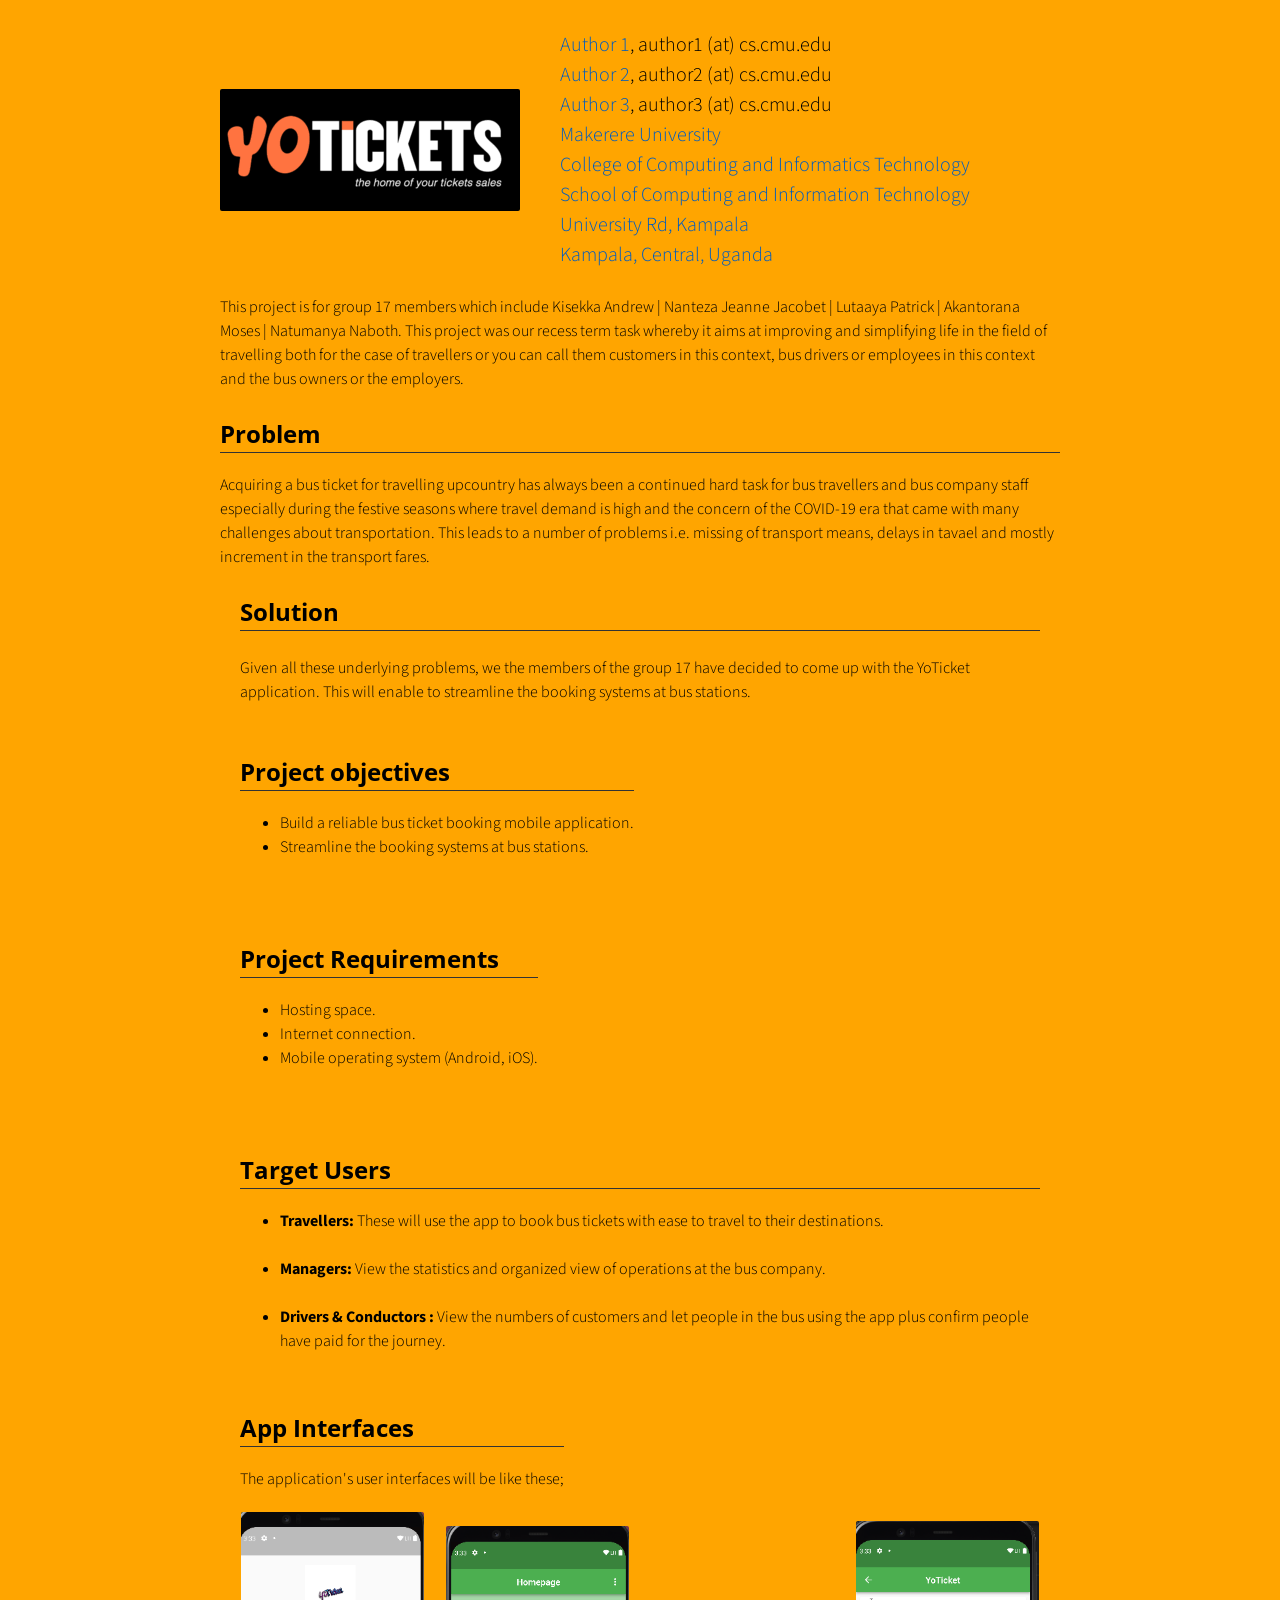
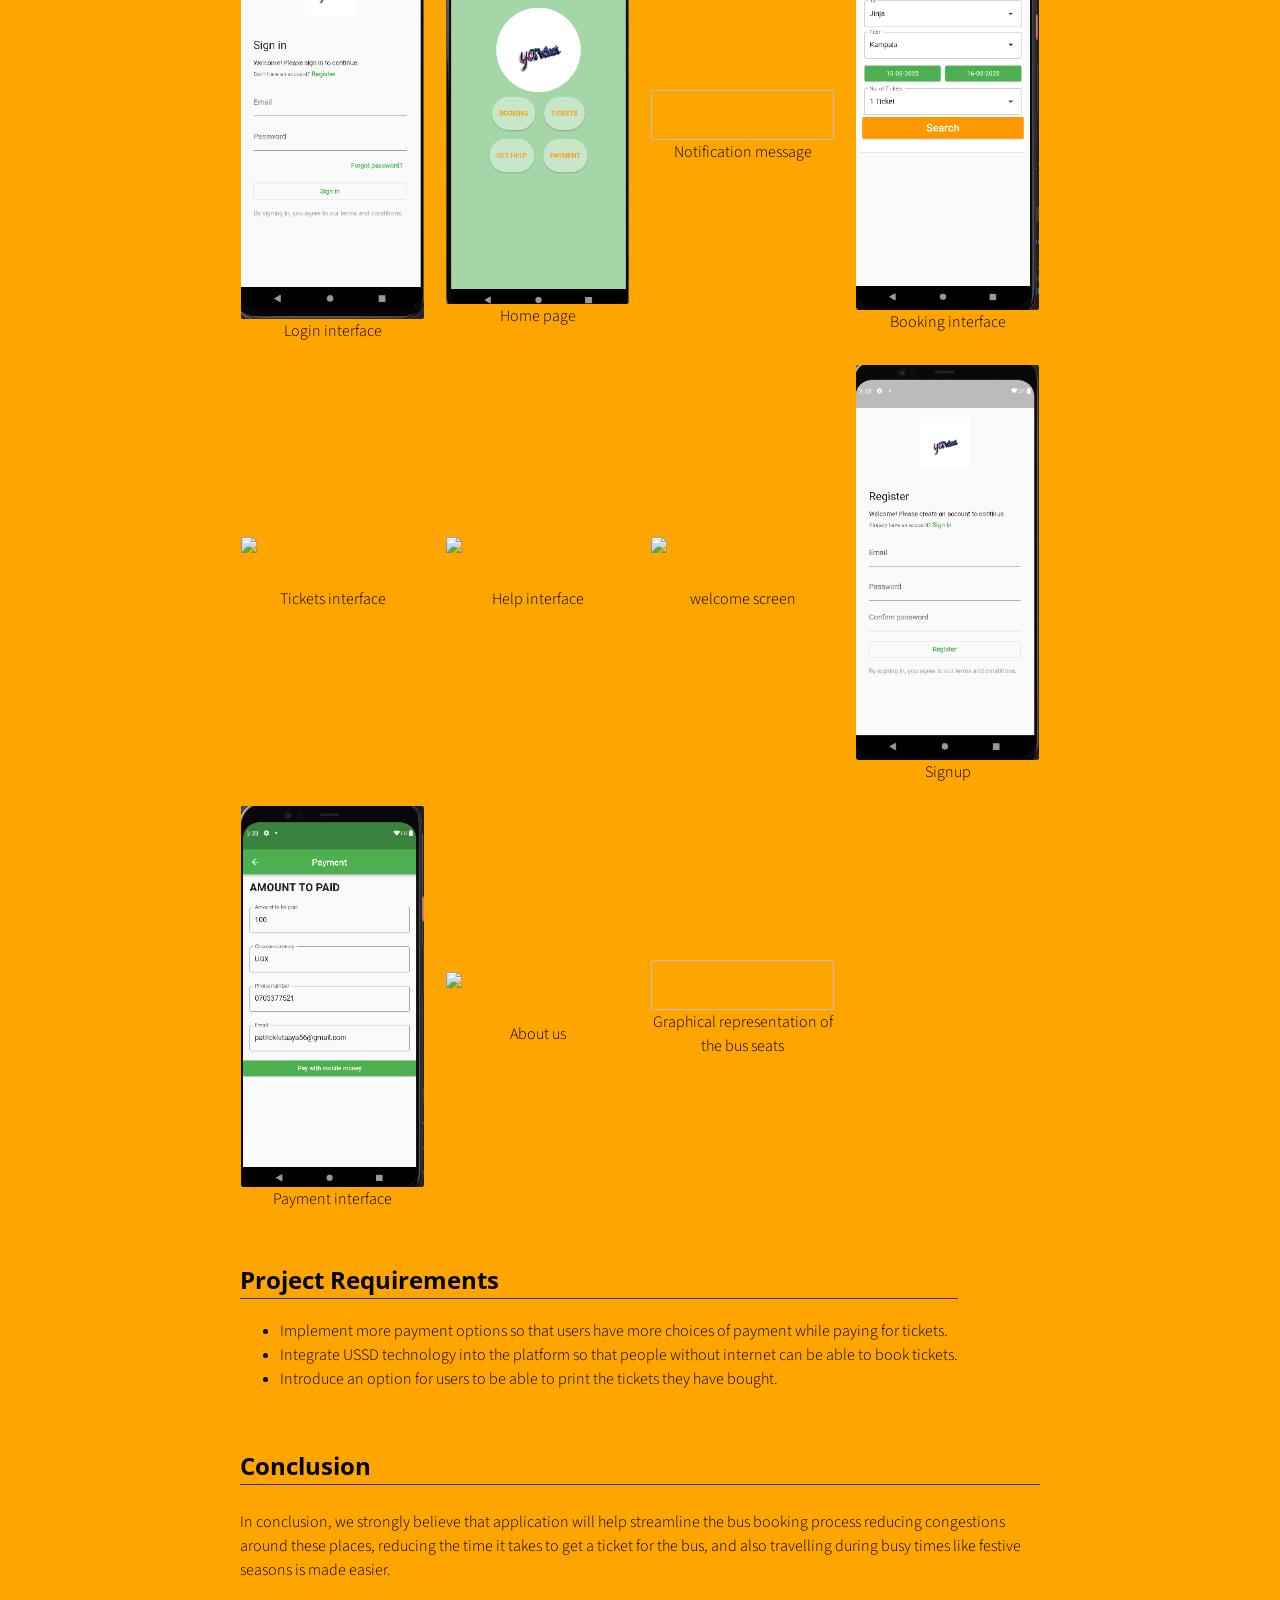
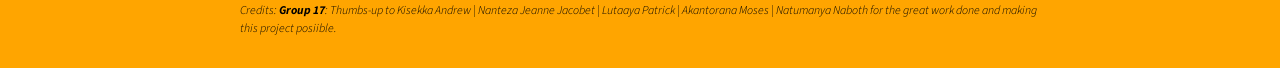
==== index.html @ dbe3ba72 "Update index.html" ====
<!doctype html>
<html>

<head>
  <title>yoTicket</title>
  <meta charset="utf-8" name="viewport" content="width=device-width, initial-scale=1">
  <link href="css/frame.css" media="screen" rel="stylesheet" type="text/css" />
  <link href="css/controls.css" media="screen" rel="stylesheet" type="text/css" />
  <link href="css/custom.css" media="screen" rel="stylesheet" type="text/css" />
  <link href='https://fonts.googleapis.com/css?family=Open+Sans:400,700' rel='stylesheet' type='text/css'>
  <link href='https://fonts.googleapis.com/css?family=Open+Sans+Condensed:300,700' rel='stylesheet' type='text/css'>
  <link href="https://fonts.googleapis.com/css?family=Source+Sans+Pro:400,700" rel="stylesheet">
  <script src="https://ajax.googleapis.com/ajax/libs/jquery/3.3.1/jquery.min.js"></script>
  <script src="js/menu.js"></script>
  <style>
    .menu-index {
      color: rgb(255, 255, 255) !important;
      opacity: 1 !important;
      font-weight: 700 !important;
    }
  </style>
</head>

<body style="background-color: orange">
  <div class="menu-container"></div>
  <div class="content-container">
    <div class="content">
      <div class="content-table flex-column">
        <!-------------------------------------------------------------------------------------------->
        <!--Start Intro-->
        <div class="flex-row">
          <div class="flex-item flex-column">
            <img class="image" src="img/ticket.png">
          </div>
          <div class="flex-item flex-column">
            <p class="text text-large">
              <a target="_blank" href="javascript:void(0)">Author 1</a>, author1 (at) cs.cmu.edu<br>
              <a target="_blank" href="javascript:void(0)">Author 2</a>, author2 (at) cs.cmu.edu<br>
              <a target="_blank" href="javascript:void(0)">Author 3</a>, author3 (at) cs.cmu.edu<br>
              <a target="_blank" href="javascript:void(0)">Makerere University</a><br>
              <a target="_blank" href="javascript:void(0)">College of Computing and Informatics Technology</a><br>
              <a target="_blank" href="javascript:void(0)">School of Computing and Information Technology</a><br>
              <a target="_blank" href="javascript:void(0)">University Rd, Kampala</a><br>
              <a target="_blank" href="javascript:void(0)">Kampala, Central, Uganda</a>
            </p>
          </div>
        </div>
        <div class="flex-row">
          <div class="flex-item flex-column">
            <p class="text add-top-margin">
              This project is for group 17 members which include Kisekka Andrew | Nanteza Jeanne Jacobet | Lutaaya Patrick | Akantorana Moses | Natumanya Naboth. This project was our recess term task whereby it aims at improving and simplifying life in the field of travelling both for the case of travellers or you can call them customers in this context, bus drivers or employees in this context and the bus owners or the employers. 

            </p>
          </div>
        </div>
        <!--End Intro-->
        <!-------------------------------------------------------------------------------------------->
        <!--Start Text Only-->
        <div class="flex-row">
          <div class="flex-item flex-column">
            <h2 class="add-top-margin">Problem</h2>
            <hr>
            <p class="text">
              Acquiring a bus ticket for travelling upcountry has always been a continued hard task for bus travellers and bus company staff especially during the festive seasons where travel demand is high and the concern of the COVID-19 era that came with many challenges about transportation. This leads to a number of problems i.e. missing of transport means, delays in tavael and mostly increment in the transport fares.
            </p>
           
             <!--End List of Projects-->

        <div class="flex-row">
          <div class="flex-item flex-column">            
              <h2 class="add-top-margin">Solution</h2>
              <hr>
            <p class="text add-top-margin">
              Given all these underlying problems, we the members of the group 17 have decided to come up with the YoTicket application. This will enable to streamline the booking systems at bus stations.         

          </div>
        </div>
        <!-------------------------------------------------------------------------------------------->
        
        <div class="flex-row">
          <div class="flex-item flex-column">
            <p class="text add-top-margin">
              <h2 class="add-top-margin">Project objectives</h2>
              <hr>
              <ul>
              <li>Build a reliable bus ticket booking mobile application.</li>
              <li>Streamline the booking systems at bus stations.</li>                  
            </ul>
            </p>
          </div>
        </div>    
            
        <!--End List of Projects-->
        <div class="flex-row">
          <div class="flex-item flex-column">
            <p class="text add-top-margin">
              <h2 class="add-top-margin">Project Requirements
              </h2>
              <hr>
              <ul>
              <li>Hosting space.</li>
              <li>Internet connection.</li>
              <li>Mobile operating system (Android, iOS).</li>                              
            </ul>
            </p>
          </div>
        </div>    

        <div class="flex-row">
          <div class="flex-item flex-column">
            <p class="text add-top-margin">
              <h2 class="add-top-margin">Target Users</h2>
              <hr>
              <ul>
              <li><span class="highlight-text">Travellers:</span> These will use the app to book bus tickets with ease to travel to their destinations.</li><br>
              
              <li><span class="highlight-text">Managers:</span> View the statistics and organized view of operations at the bus company.</li><br>
              
              <li><span class="highlight-text">Drivers & Conductors
                :</span> View the numbers of customers and let people in the bus using the app plus confirm people have paid for the journey.
              </li>
            </ul>
            </p>
          </div>
        </div>    

        <!--Start Text with Gallery-->
        <div class="flex-row">
          <div class="flex-item flex-column">
            <h2 class="add-top-margin">App Interfaces</h2>
            <hr>
            <p class="text">
              The application's user interfaces will be like these;
            </p>
          </div>
        </div>
        <div class="gallery">
          <a class="flex-column"><img src="img/Screenshot 2022-02-14 153604.png">
            <div>Login interface</div>
          </a>
          <a class="flex-column"><img src="img/homepage.png">
            <div>Home page</div>
          </a><br>
          <a class="flex-column"><img/register.png">
            <div>Notification message</div>
          </a>          
          <a class="flex-column"><img src="img/booking details.png">
            <div>Booking interface</div>
          </a><br>
          <a class="flex-column"><img src="img/mech.jpg">
            <div>Tickets interface</div>
          </a>
          <a class="flex-column"><img src="img/sparen.jpg">
            <div>Help interface</div>
          </a><br>
           <a class="flex-column"><img src="img/cartn.jpg">
            <div>welcome screen</div>
          </a>
           <a class="flex-column"><img src="img/register.png">
            <div>Signup</div>
          </a><br>
           <a class="flex-column"><img src="img/details of bookg.png">
            <div>Payment interface</div>
          </a>
          <a class="flex-column"><img src="img/aboutn.jpg">
            <div>About us</div>
          </a><br>
          <a class="flex-column"><img/seat bookg.png">
            <div>Graphical representation of the bus seats</div>
          </a>
          </div>

          <div class="flex-row">
            <div class="flex-item flex-column">
              <p class="text add-top-margin">
                <h2 class="add-top-margin">Project Requirements
                </h2>
                <hr>
                <ul>
                <li>Implement more payment options so that users have more choices of payment while paying for tickets.
                </li>
                <li>Integrate USSD technology into the platform so that people without internet can be able to book tickets.
                </li>
                <li>Introduce an option for users to be able to print the tickets they have bought.
                </li>                              
              </ul>
              </p>
            </div>
          </div>    

        <div class="flex-row">
          <div class="flex-item flex-column">            
              <h2 class="add-top-margin">Conclusion</h2>
              <hr>
            <p class="text add-top-margin">
              In conclusion, we strongly believe that application will help streamline the bus booking process reducing congestions around these places, reducing the time it takes to get a ticket for the bus, and also travelling during busy times like festive seasons is made easier.            

          </div>
        </div>
        <!-------------------------------------------------------------------------------------------->
        <!--Start Credits-->
        <div class="flex-row">
          <div class="flex-item flex-item-stretch flex-column">
            <p class="text text-small text-italic">
              Credits: <span class="highlight-text">Group 17</span>: Thumbs-up to Kisekka Andrew | Nanteza Jeanne Jacobet | Lutaaya Patrick | Akantorana Moses | Natumanya Naboth for the great work done and making this project posiible.

            </p>
          </div>
        </div>
        <!--End Credits-->
        <!-------------------------------------------------------------------------------------------->
      </div>
    </div>
  </div>
</body>

</html>
---- css/frame.css ----
/*************************************************************************
 * GitHub: https://github.com/yenchiah/project-website-template
 * Version: v3.29
 * This CSS file is for the website frame
 * If you want to keep this template updated, avoid modifying this file
 * Instead, add your own CSS in the index.css
 *************************************************************************/

html,
body {
  margin: 0;
  padding: 0;
  background-color: white;
  font-family: "Open Sans", Helvetica, Arial, sans-serif;
  left: 0;
  right: 0;
  width: auto;
}

a {
  outline: none;
  cursor: pointer;
}

img {
  -webkit-touch-callout: none;
  -webkit-user-select: none;
  -khtml-user-select: none;
  -moz-user-select: none;
  -ms-user-select: none;
  user-select: none;
}

video {
  -webkit-touch-callout: none;
  -webkit-user-select: none;
  -khtml-user-select: none;
  -moz-user-select: none;
  -ms-user-select: none;
  user-select: none;
}

h2 {
  font-size: 24px;
  margin: 10px 0 0 0;
  padding: 0;
  font-weight: bold;
  font-family: "Open Sans", Helvetica, Arial, sans-serif;
}

h3 {
  font-size: 18px;
  margin: 10px 0 0 0;
  padding: 0;
  font-weight: bold;
  font-family: "Open Sans", Helvetica, Arial, sans-serif;
}

ul,
ol {
  margin: 10px 0 10px 0;
}

li ol,
li ul {
  margin: 0;
}

hr {
  border: 0;
  height: 1px;
  background: #333;
  margin: 0 0 10px 0;
}

.menu-container {
  z-index: 2;
  position: relative;
  width: 100%;
  background-color: #212121;
  min-width: 300px;
  -webkit-touch-callout: none;
  -webkit-user-select: none;
  -khtml-user-select: none;
  -moz-user-select: none;
  -ms-user-select: none;
  user-select: none;
}

.menu {
  position: relative;
  margin: 0 auto;
  max-width: 900px;
}

.menu-table {
  padding: 10px 10px;
  width: 100%;
  margin: 0;
}

.menu-highlight {
  color: rgb(255, 255, 255) !important;
  opacity: 1 !important;
  font-weight: 700 !important;
}

.logo {
  margin-left: 20px;
}

.logo a {
  color: rgba(255, 255, 255, 0.8);
  font-family: "Open Sans Condensed", Helvetica, Arial, sans-serif;
  font-size: 30px;
  text-decoration: none;
  font-weight: 700;
  flex: 1 auto;
}

.menu-button {
  width: 40px;
  height: 40px;
  display: none;
  cursor: pointer;
  margin-right: 20px;
}

.menu-button img {
  width: 30px;
  height: 30px;
}

.menu-items a {
  color: rgba(255, 255, 255, 0.8);
  text-decoration: none;
  font-weight: 400;
  font-size: 18px;
  flex: 1 auto;
  transition: opacity 0.1s ease-in-out;
  -moz-transition: opacity 0.1s ease-in-out;
  -webkit-transition: opacity 0.1s ease-in-out;
  font-family: "Open Sans", Helvetica, Arial, sans-serif;
  white-space: nowrap;
}

.menu-items a:not(:last-child) {
  margin-right: 25px;
}

.menu-items a:hover {
  color: green;
  opacity: 1;
}

.content-container {
  z-index: 1;
  position: relative;
  width: 100%;
  min-width: 300px;
}

.content {
  position: relative;
  margin: 0 auto;
  font-size: 16px;
  font-family: "Source Sans Pro", Helvetica, Arial, sans-serif;
  font-weight: 300;
  line-height: 1.5;
  max-width: 900px;
  overflow-x: auto;
}

.content p a,
.content ul a,
.content ol a {
  text-decoration: none;
  color: #005cbf;
}

.content p a:hover,
.content ul a:hover,
.content ol a:hover {
  text-decoration: underline;
}

.content-table {
  padding: 20px 10px;
  width: 100%;
  margin: 0;
}

.flex-column {
  display: flex;
  flex-direction: column;
  flex-wrap: wrap;
  justify-content: flex-start;
  align-items: stretch;
  align-content: stretch;
  box-sizing: border-box;
}

.flex-row-space-between {
  display: flex;
  flex-direction: row;
  flex-wrap: wrap;
  justify-content: space-between;
  align-items: center;
  align-content: stretch;
  box-sizing: border-box;
}

.flex-row {
  display: flex;
  flex-direction: row;
  flex-wrap: wrap;
  justify-content: flex-start;
  align-items: center;
  align-content: stretch;
  box-sizing: border-box;
}

.flex-row-center {
  display: flex;
  flex-direction: row;
  flex-wrap: wrap;
  justify-content: center;
  align-items: center;
  align-content: stretch;
  box-sizing: border-box;
}

.flex-item-stretch {
  flex: 1 auto;
}

.flex-item-stretch-2 {
  flex: 1 auto;
}

.flex-item-stretch-3 {
  flex: 1 auto;
}

.flex-item-stretch-4 {
  flex: 1 auto;
}

.flex-item-stretch-5 {
  flex: 1 auto;
}

.flex-item {
  margin: 0 20px;
}

.left-align {
  float: left;
}

.right-align {
  float: right;
}

.full-width {
  width: 100%;
}

.badge-text {
  font-size: 30px;
  font-weight: 700;
}

.text {
  margin: 10px 0 10px 0;
  padding: 0;
}

.text-large-margin {
  margin: 15px 0 15px 0;
  padding: 0;
}

.text-small-margin {
  margin: 5px 0 5px 0;
  padding: 0;
}

.text-no-margin {
  margin: 0;
  padding: 0;
}

.image {
  border-radius: 2px;
  width: 100%;
  margin: 15px 0;
  -webkit-touch-callout: none;
  -webkit-user-select: none;
  -khtml-user-select: none;
  -moz-user-select: none;
  -ms-user-select: none;
  user-select: none;
  display: flex;
}

.image.center {
  align-self: center;
}

.image img,
.image video {
  width: 100%;
  height: 100%;
  box-sizing: border-box;
  display: table-cell;
  overflow: hidden;
  border-radius: 2px;
}

.adaptive-image {
  background-position: center;
  background-repeat: no-repeat;
  background-size: cover;
}

.image-wrap-text {
  float: left;
  margin: 5px 40px 25px 0;
}

.image-caption {
  width: 100%;
  text-align: center;
  margin-top: -10px;
  margin-bottom: 10px;
}

.max-width-400 {
  max-width: 400px;
}

.max-width-140 {
  max-width: 140px;
}

ol.publication {
  display: flex;
  flex-direction: column-reverse;
  list-style: none;
  margin: 7px 0 7px 0;
  padding: 0;
  flex-wrap: wrap;
}

ol.publication li {
  display: flex;
  align-items: baseline;
  margin: 0;
  padding: 0;
}

ol.publication li p:before {
  line-height: 1;
  margin-right: 5px;
}

ol.publication.C-list {
  counter-reset: C-counter;
}

ol.publication.C-list li p {
  counter-increment: C-counter;
}

ol.publication.C-list li p:before {
  content: "[C" counter(C-counter) "]";
}

ol.publication.J-list {
  counter-reset: J-counter;
}

ol.publication.J-list li p {
  counter-increment: J-counter;
}

ol.publication.J-list li p:before {
  content: "[J" counter(J-counter) "]";
}

ol.publication.T-list {
  counter-reset: T-counter;
}

ol.publication.T-list li p {
  counter-increment: T-counter;
}

ol.publication.T-list li p:before {
  content: "[T" counter(T-counter) "]";
}

ol.publication.O-list {
  counter-reset: O-counter;
}

ol.publication.O-list li p {
  counter-increment: O-counter;
}

ol.publication.O-list li p:before {
  content: "[O" counter(O-counter) "]";
}

ol.publication.P-list {
  counter-reset: P-counter;
}

ol.publication.P-list li p {
  counter-increment: P-counter;
}

ol.publication.P-list li p:before {
  content: "[P" counter(P-counter) "]";
}

ol.publication.M-list {
  counter-reset: M-counter;
}

ol.publication.M-list li p {
  counter-increment: M-counter;
}

ol.publication.M-list li p:before {
  content: "[M" counter(M-counter) "]";
}

ol.publication.F-list {
  counter-reset: F-counter;
}

ol.publication.F-list li p {
  counter-increment: F-counter;
}

ol.publication.F-list li p:before {
  content: "[F" counter(F-counter) "]";
}

ol.publication.A-list {
  counter-reset: A-counter;
}

ol.publication.A-list li p {
  counter-increment: A-counter;
}

ol.publication.A-list li p:before {
  content: "[A" counter(A-counter) "]";
}

ol.nested {
  list-style: none;
  counter-reset: item;
}

ol.nested > li:before {
  counter-increment: item;
  content: counters(item, ".") ". ";
  padding-right: 0.6em;
}

.noselect {
  -webkit-touch-callout: none;
  -webkit-user-select: none;
  -khtml-user-select: none;
  -moz-user-select: none;
  -ms-user-select: none;
  user-select: none;
}

.center-align-content {
  display: flex;
  justify-content: center;
  align-items: center;
}

.left-align-content {
  display: flex;
  justify-content: flex-start;
  align-items: center;
}

.text-large {
  font-size: 20px;
}

.text-small {
  font-size: 12px;
}

.text-italic {
  font-style: italic;
}

.text-justify {
  text-align: justify;
}

.text-center {
  text-align: center;
}

.iframe-container {
  position: absolute;
  top: 61px;
  bottom: 0;
  left: 0;
  height: auto;
  width: 100%;
  min-width: 300px;
}

.iframe {
  border: 0;
  width: 100%;
  height: 100%;
}

.iframe-in-body {
  width: 100%;
  height: 400px;
  border: 1px solid #666666;
  margin: 15px 0;
}

.iframe-in-tab {
  width: 100%;
  height: 400px;
  border: 0;
  margin: 0;
  padding: 0;
}

.force-no-scroll {
  overflow-y: hidden;
}

.force-scroll {
  overflow-y: scroll;
}

.highlight-text {
  font-weight: bold;
}

.custom-text-info,
.custom-text-info p,
.custom-text-info a {
  color: #17a2b8;
}

.custom-text-info a:hover {
  color: #007082;
}

.custom-text-primary,
.custom-text-primary p,
.custom-text-primary a {
  color: #007bff;
}

.custom-text-primary a:hover {
  color: #005cbf;
}

.custom-text-danger,
.custom-text-danger p,
.custom-text-danger a {
  color: #dc3545;
}

.custom-text-danger a:hover {
  color: #a71120;
}

.gallery {
  display: flex;
  flex-direction: row;
  flex-wrap: wrap;
  justify-content: flex-start;
  align-items: center;
  align-content: stretch;
  box-sizing: border-box;
  width: 100%;
  padding: 0 10px;
}

.gallery a {
  border: 1px solid rgba(0, 0, 0, 0);
  color: black;
  text-decoration: none;
  padding: 10px;
  cursor: default;
  -webkit-touch-callout: none;
  -webkit-user-select: none;
  -khtml-user-select: none;
  -moz-user-select: none;
  -ms-user-select: none;
  user-select: none;
}

.gallery a > img,
.gallery a > video {
  border-radius: 2px;
  width: 100%;
  background-image: url(../img/loading.gif);
  background-repeat: no-repeat;
  background-size: 30px 30px;
  background-position: center;
  min-height: 50px;
}

.gallery a > div {
  width: 100%;
  text-align: center;
}

.custom-table-container {
  display: grid;
  width: fit-content;
  width: -moz-fit-content;
  margin: 15px 0;
}

.custom-table-container.center {
  margin-left: auto;
  margin-right: auto;
}

.custom-table {
  display: block;
  overflow-x: auto;
  border: 1px solid #666666;
  border-collapse: collapse;
  border-spacing: 0;
  empty-cells: show;
  margin: 0;
  padding: 0;
}

.custom-table thead {
  text-align: left;
  border-bottom: 1px solid #666666;
}

.custom-table tfoot {
  border-top: 1px solid #666666;
}

.custom-table tr.bg-color-gray {
  background-color: #dadada;
}

.custom-table tr.bg-color-light-gray {
  background-color: #efefef;
}

.custom-table td,
.custom-table th {
  padding: 5px 10px;
}

.no-top-margin {
  margin-top: 0;
}

.no-bottom-margin {
  margin-bottom: 0;
}

.break-long-url {
  /* These are technically the same, but use both */
  overflow-wrap: break-word;
  word-wrap: break-word;

  -ms-word-break: break-all;
  /* This is the dangerous one in WebKit, as it breaks things wherever */
  word-break: break-all;
  /* Instead use this non-standard one: */
  word-break: break-word;

  /* Adds a hyphen where the word breaks, if supported (No Blink) */
  -ms-hyphens: auto;
  -moz-hyphens: auto;
  -webkit-hyphens: auto;
  hyphens: auto;
}

.graph-title {
  font-size: 20px;
  margin-bottom: 0;
  margin-top: 15px;
}

.add-top-margin {
  margin-top: 15px;
}

.add-top-margin-small {
  margin-top: 5px;
}

.add-top-margin-large {
  margin-top: 20px;
}

.add-bottom-margin {
  margin-bottom: 15px;
}

.add-bottom-margin-small {
  margin-bottom: 5px;
}

.add-bottom-margin-large {
  margin-bottom: 20px;
}

@media screen and (min-width: 900px) {
  .flex-item-stretch {
    flex: 1;
  }

  .flex-item-stretch-2 {
    flex: 2;
  }

  .flex-item-stretch-3 {
    flex: 3;
  }

  .flex-item-stretch-4 {
    flex: 4;
  }

  .flex-item-stretch-5 {
    flex: 5;
  }
}

@media screen and (max-width: 750px) {
  .logo {
    -webkit-tap-highlight-color: transparent;
  }

  .menu-items {
    display: none;
    width: 100%;
  }

  .menu-items a:first-child {
    margin-top: 10px;
  }

  .menu-items a {
    width: 100%;
    padding: 10px 0;
    border-top: 1px solid rgba(255, 255, 255, 0.5);
  }

  .menu-button {
    display: flex;
    flex-direction: row;
    flex-wrap: wrap;
    justify-content: flex-end;
    align-items: center;
    align-content: stretch;
    box-sizing: border-box;
    -webkit-tap-highlight-color: transparent;
  }

  .menu-button:focus {
    pointer-events: none;
  }

  .menu-button:focus + .menu-items {
    display: block;
  }

  .menu-button:focus + .menu-items a {
    display: block;
  }

  .menu-items:hover {
    display: block;
  }

  .menu-items > a {
    display: block;
  }

  .image-wrap-text {
    max-width: 100%;
    margin-bottom: 20px;
    margin-right: 0;
  }
}

@media screen and (min-width: 900px) {
  .gallery a {
    flex: 1 0 25%;
    max-width: 25%;
  }
}

@media screen and (min-width: 700px) and (max-width: 900px) {
  .gallery a {
    flex: 1 0 33.3%;
    max-width: 33.3%;
  }
}

@media screen and (min-width: 500px) and (max-width: 700px) {
  .gallery a {
    flex: 1 0 50%;
    max-width: 50%;
  }
}

@media screen and (max-width: 500px) {
  .gallery a {
    flex: 1 0 100%;
    max-width: 100%;
  }
}
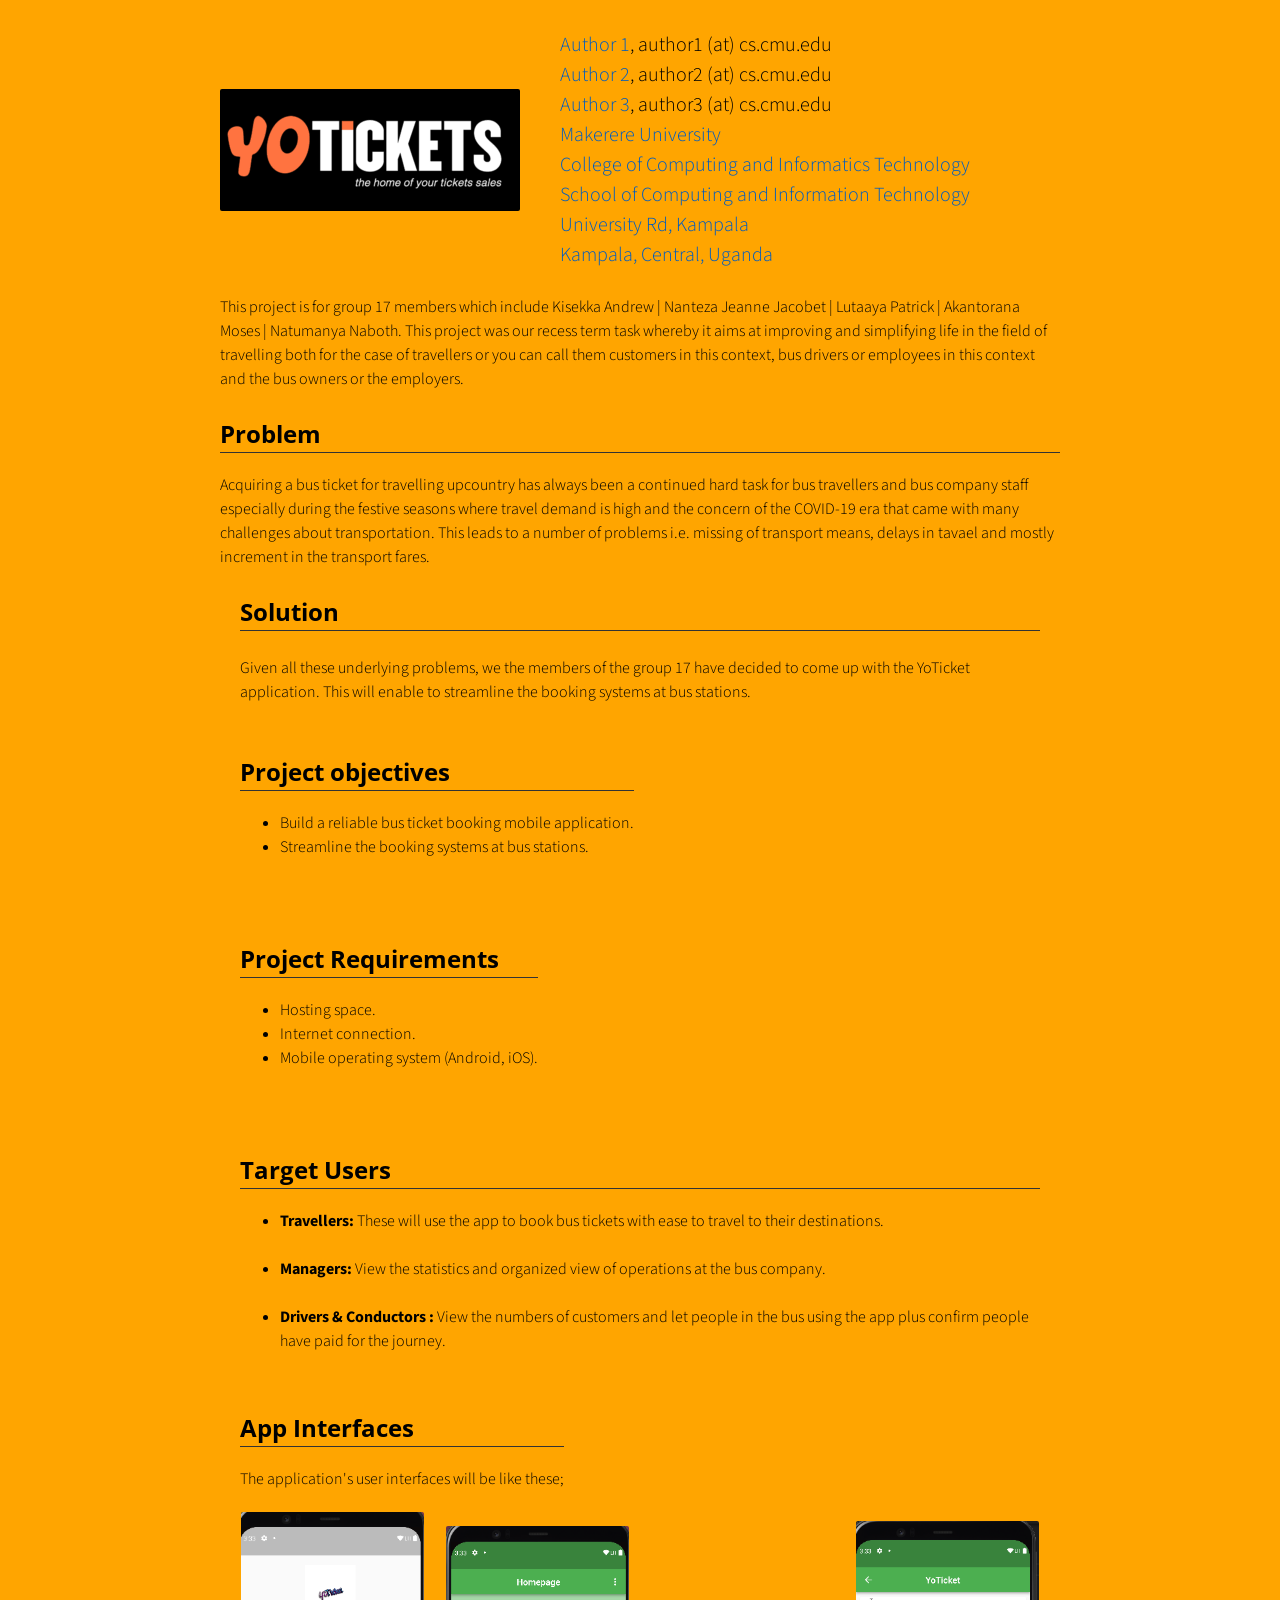
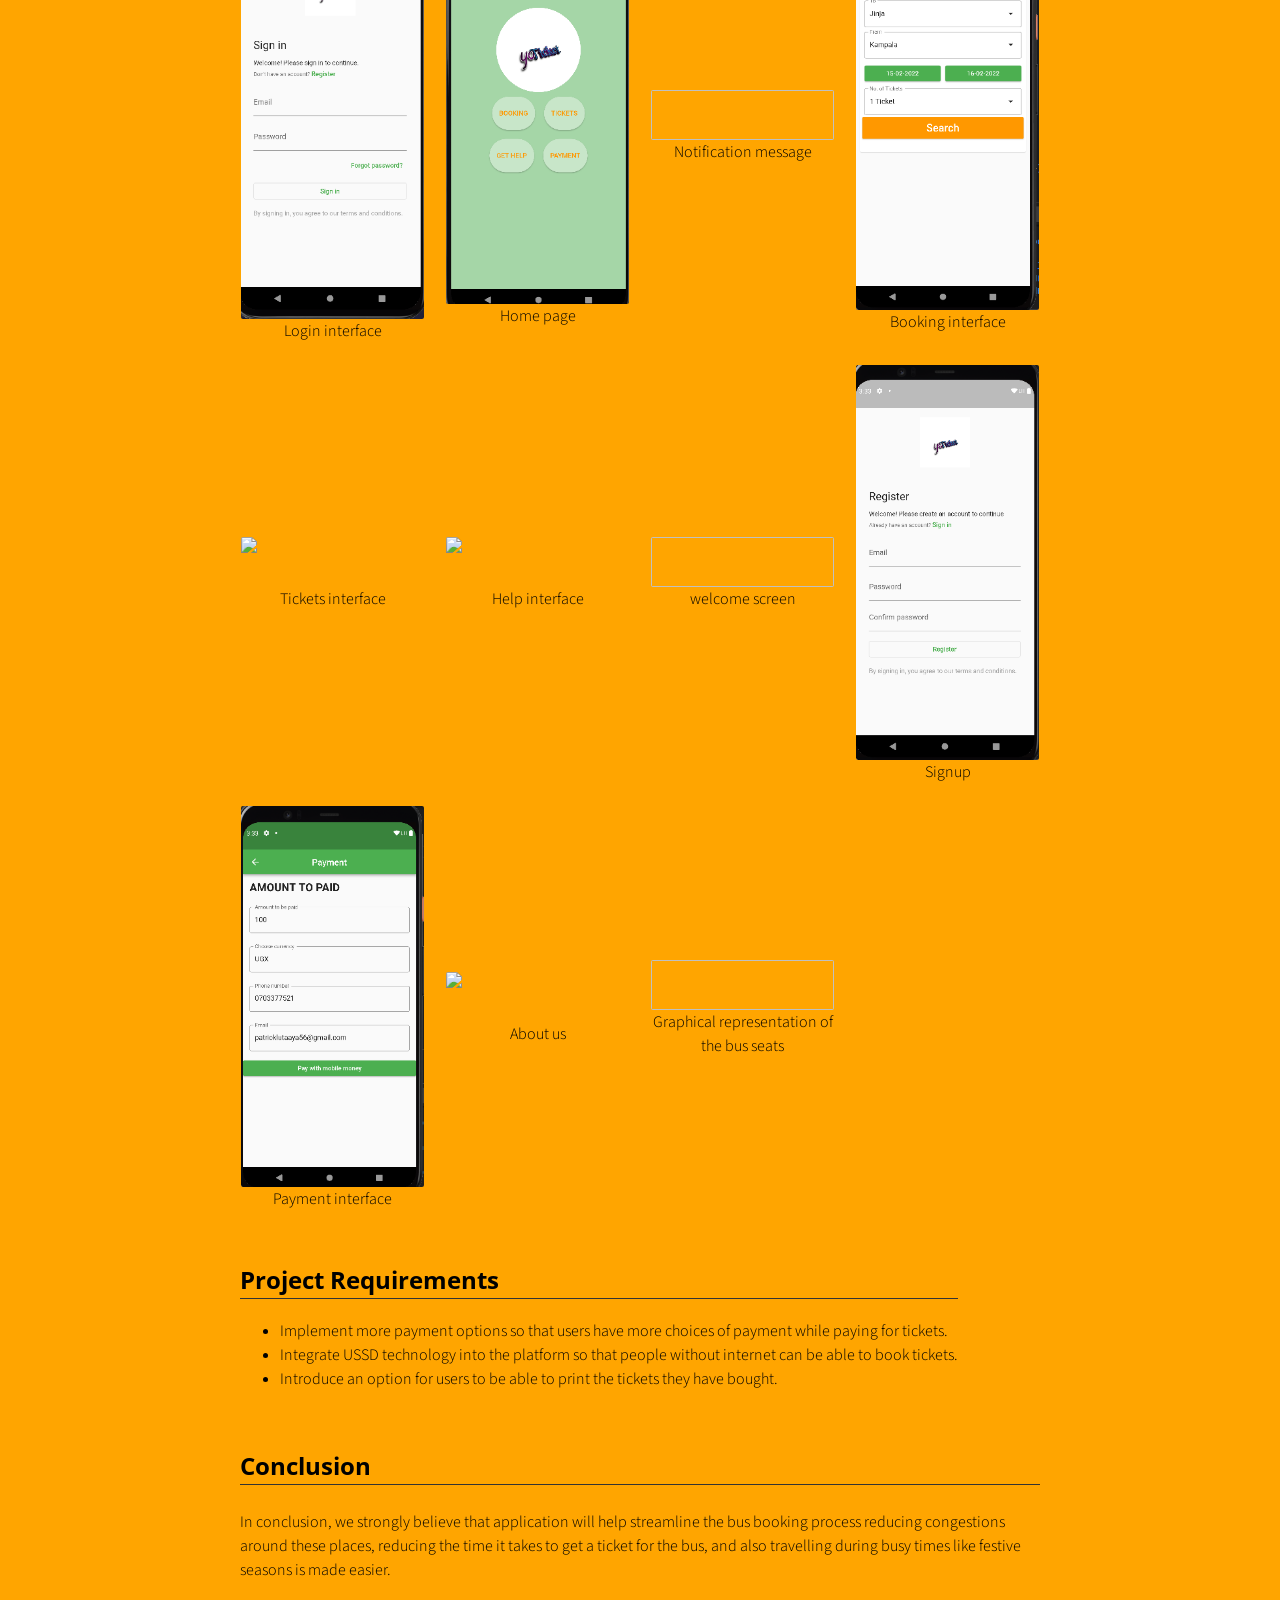
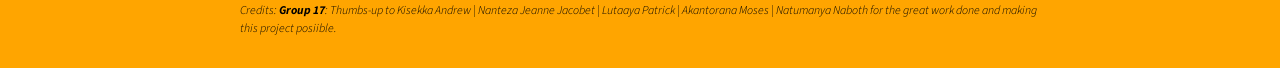
==== commit faa80243: "Update index.html" ====
--- a/index.html
+++ b/index.html
@@ -141,7 +141,7 @@
           <a class="flex-column"><img src="img/homepage.png">
             <div>Home page</div>
           </a><br>
-          <a class="flex-column"><img/register.png">
+          <a class="flex-column"><img/otp confrm.png">
             <div>Notification message</div>
           </a>          
           <a class="flex-column"><img src="img/booking details.png">
@@ -153,7 +153,7 @@
           <a class="flex-column"><img src="img/sparen.jpg">
             <div>Help interface</div>
           </a><br>
-           <a class="flex-column"><img src="img/cartn.jpg">
+           <a class="flex-column"><img/splash.png">
             <div>welcome screen</div>
           </a>
            <a class="flex-column"><img src="img/register.png">
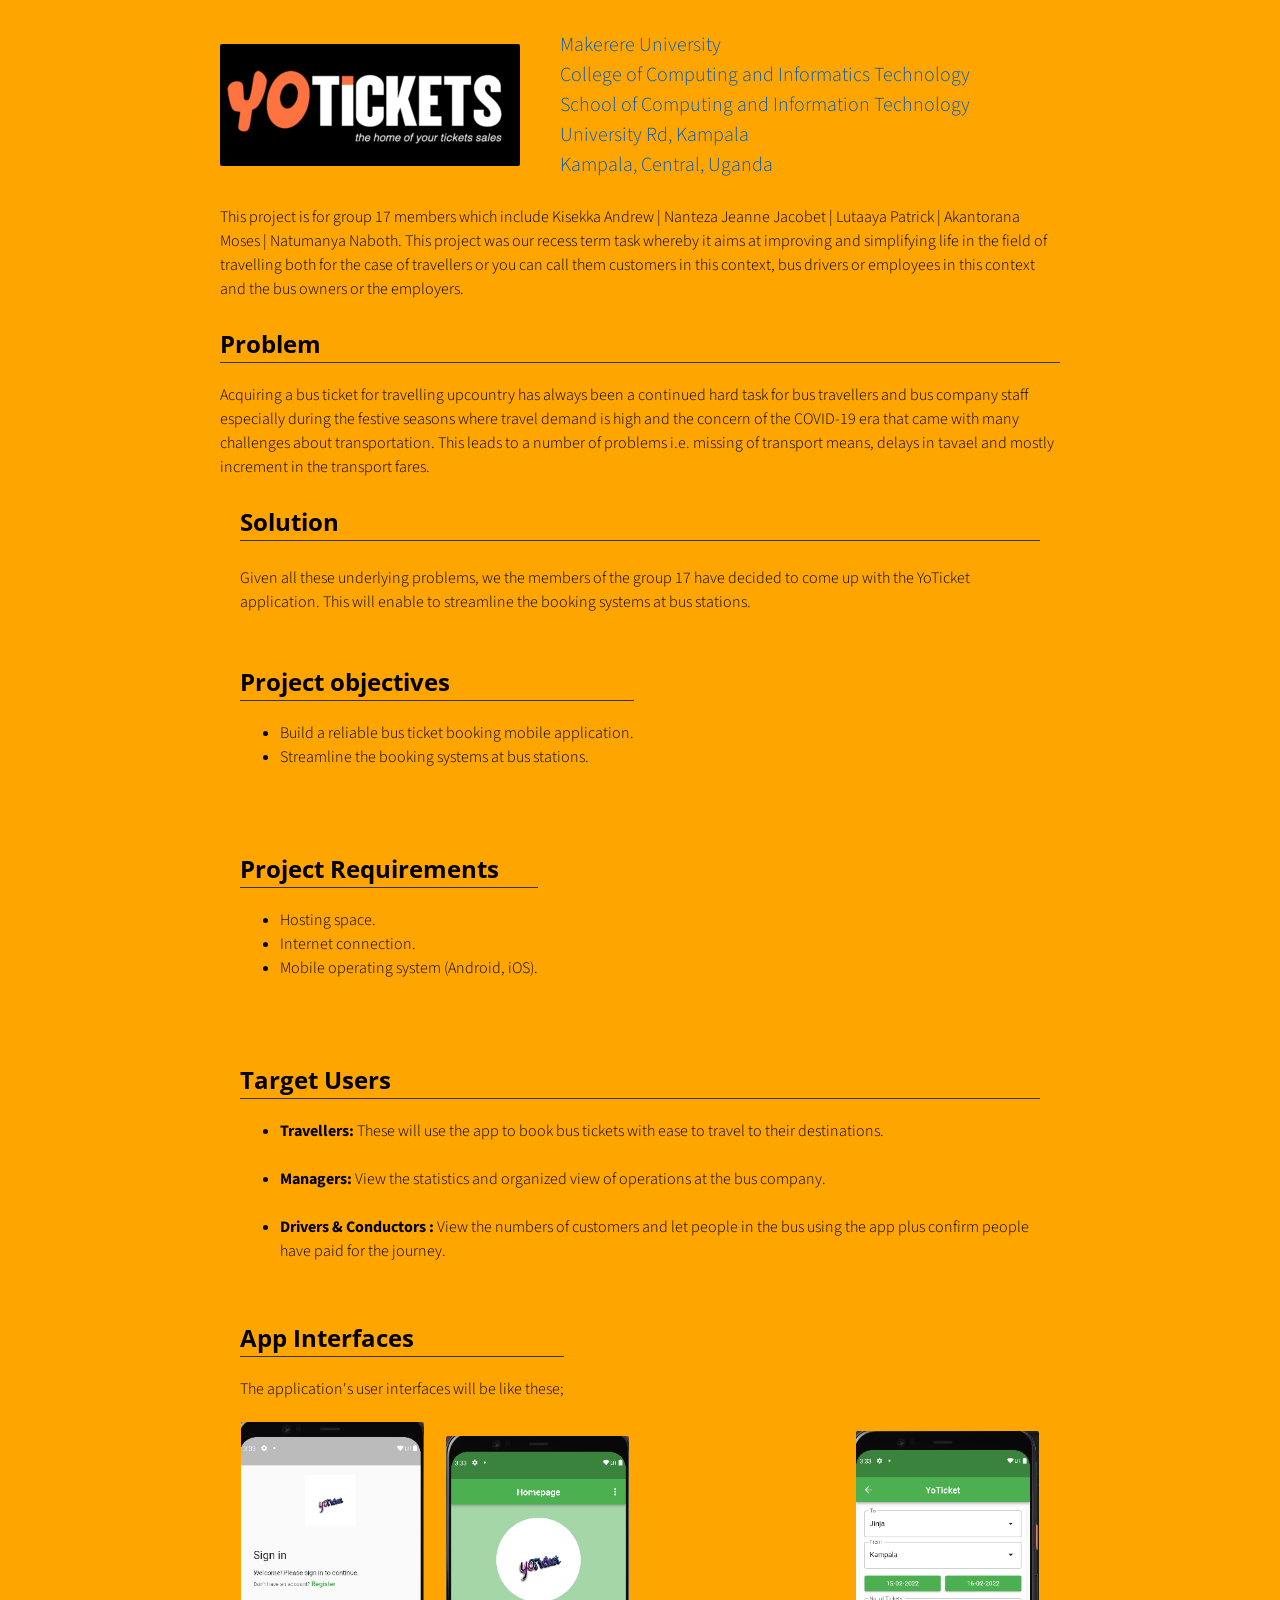
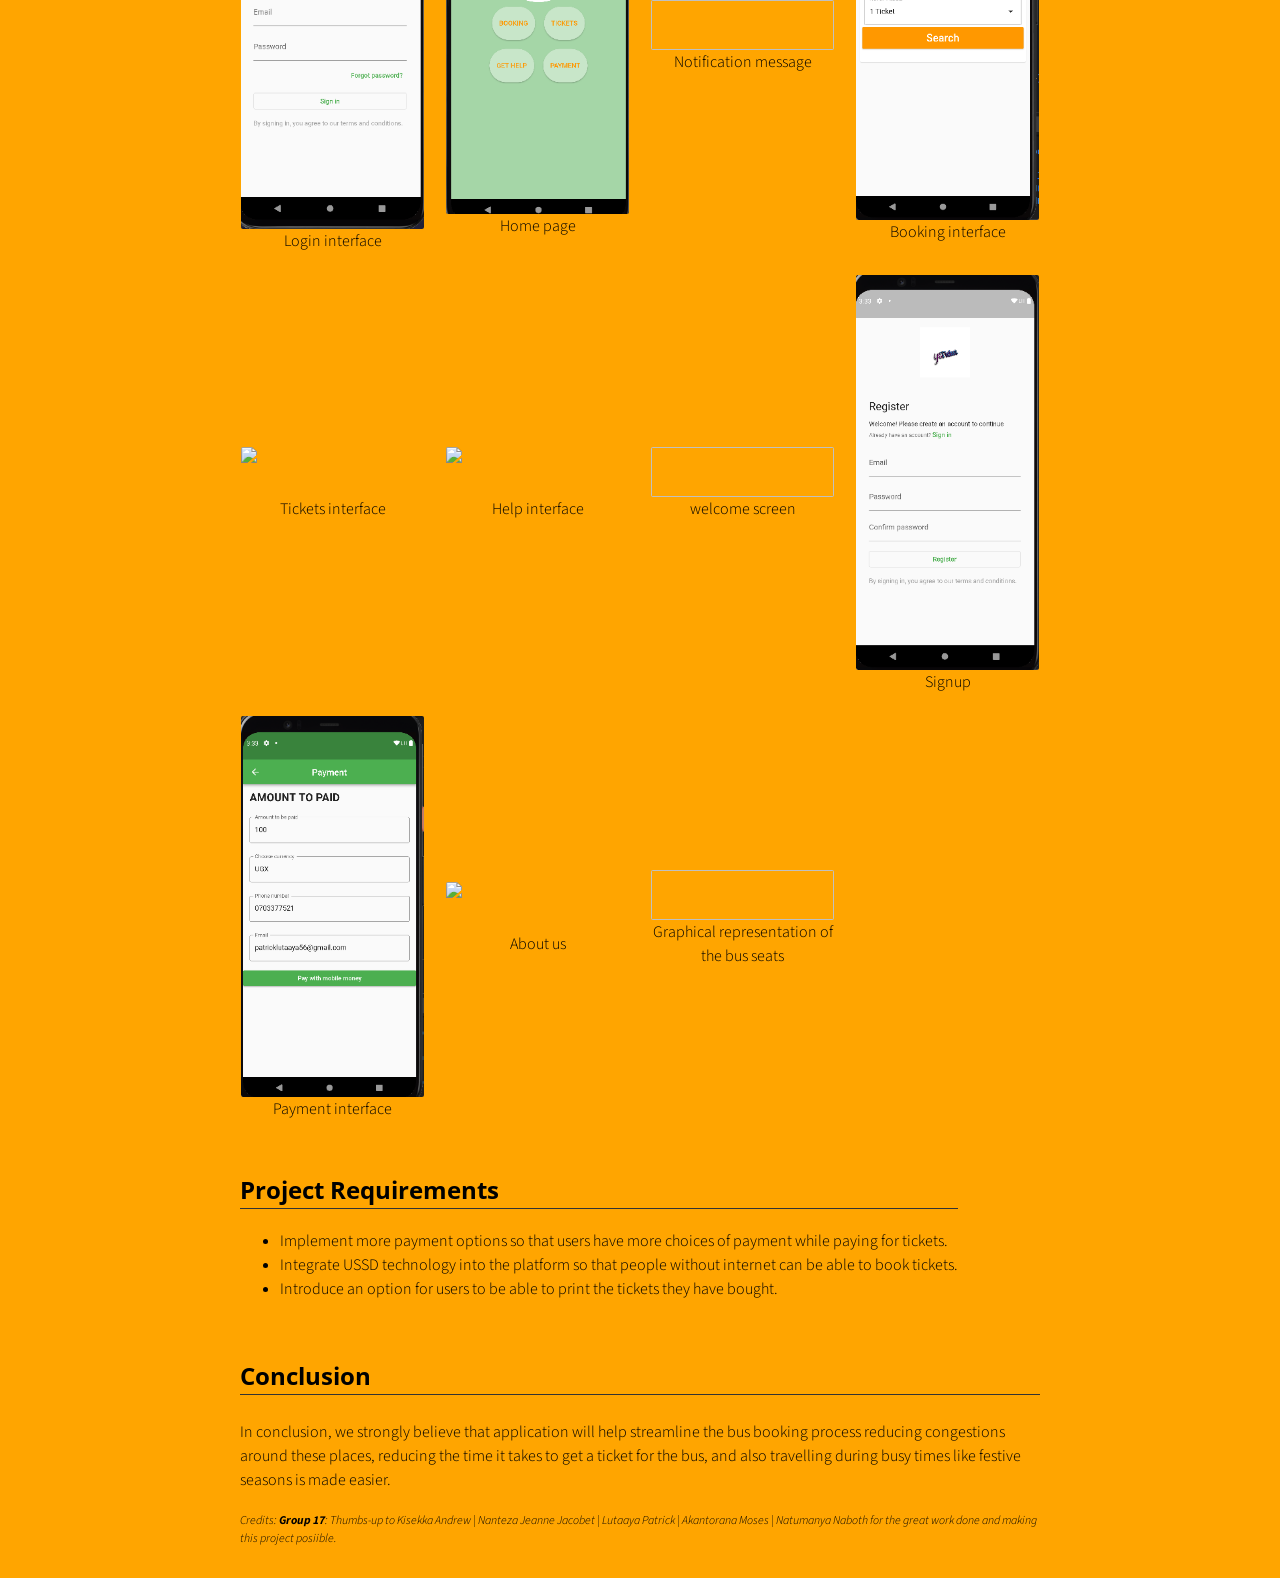
==== commit c2073507: "Update index.html" ====
--- a/index.html
+++ b/index.html
@@ -34,9 +34,6 @@
           </div>
           <div class="flex-item flex-column">
             <p class="text text-large">
-              <a target="_blank" href="javascript:void(0)">Author 1</a>, author1 (at) cs.cmu.edu<br>
-              <a target="_blank" href="javascript:void(0)">Author 2</a>, author2 (at) cs.cmu.edu<br>
-              <a target="_blank" href="javascript:void(0)">Author 3</a>, author3 (at) cs.cmu.edu<br>
               <a target="_blank" href="javascript:void(0)">Makerere University</a><br>
               <a target="_blank" href="javascript:void(0)">College of Computing and Informatics Technology</a><br>
               <a target="_blank" href="javascript:void(0)">School of Computing and Information Technology</a><br>
@@ -141,7 +138,7 @@
           <a class="flex-column"><img src="img/homepage.png">
             <div>Home page</div>
           </a><br>
-          <a class="flex-column"><img/otp confrm.png">
+          <a class="flex-column"><img/confrmg.png">
             <div>Notification message</div>
           </a>          
           <a class="flex-column"><img src="img/booking details.png">
@@ -162,7 +159,7 @@
            <a class="flex-column"><img src="img/details of bookg.png">
             <div>Payment interface</div>
           </a>
-          <a class="flex-column"><img src="img/aboutn.jpg">
+          <a class="flex-column"><img src="img/img/buses.png">
             <div>About us</div>
           </a><br>
           <a class="flex-column"><img/seat bookg.png">
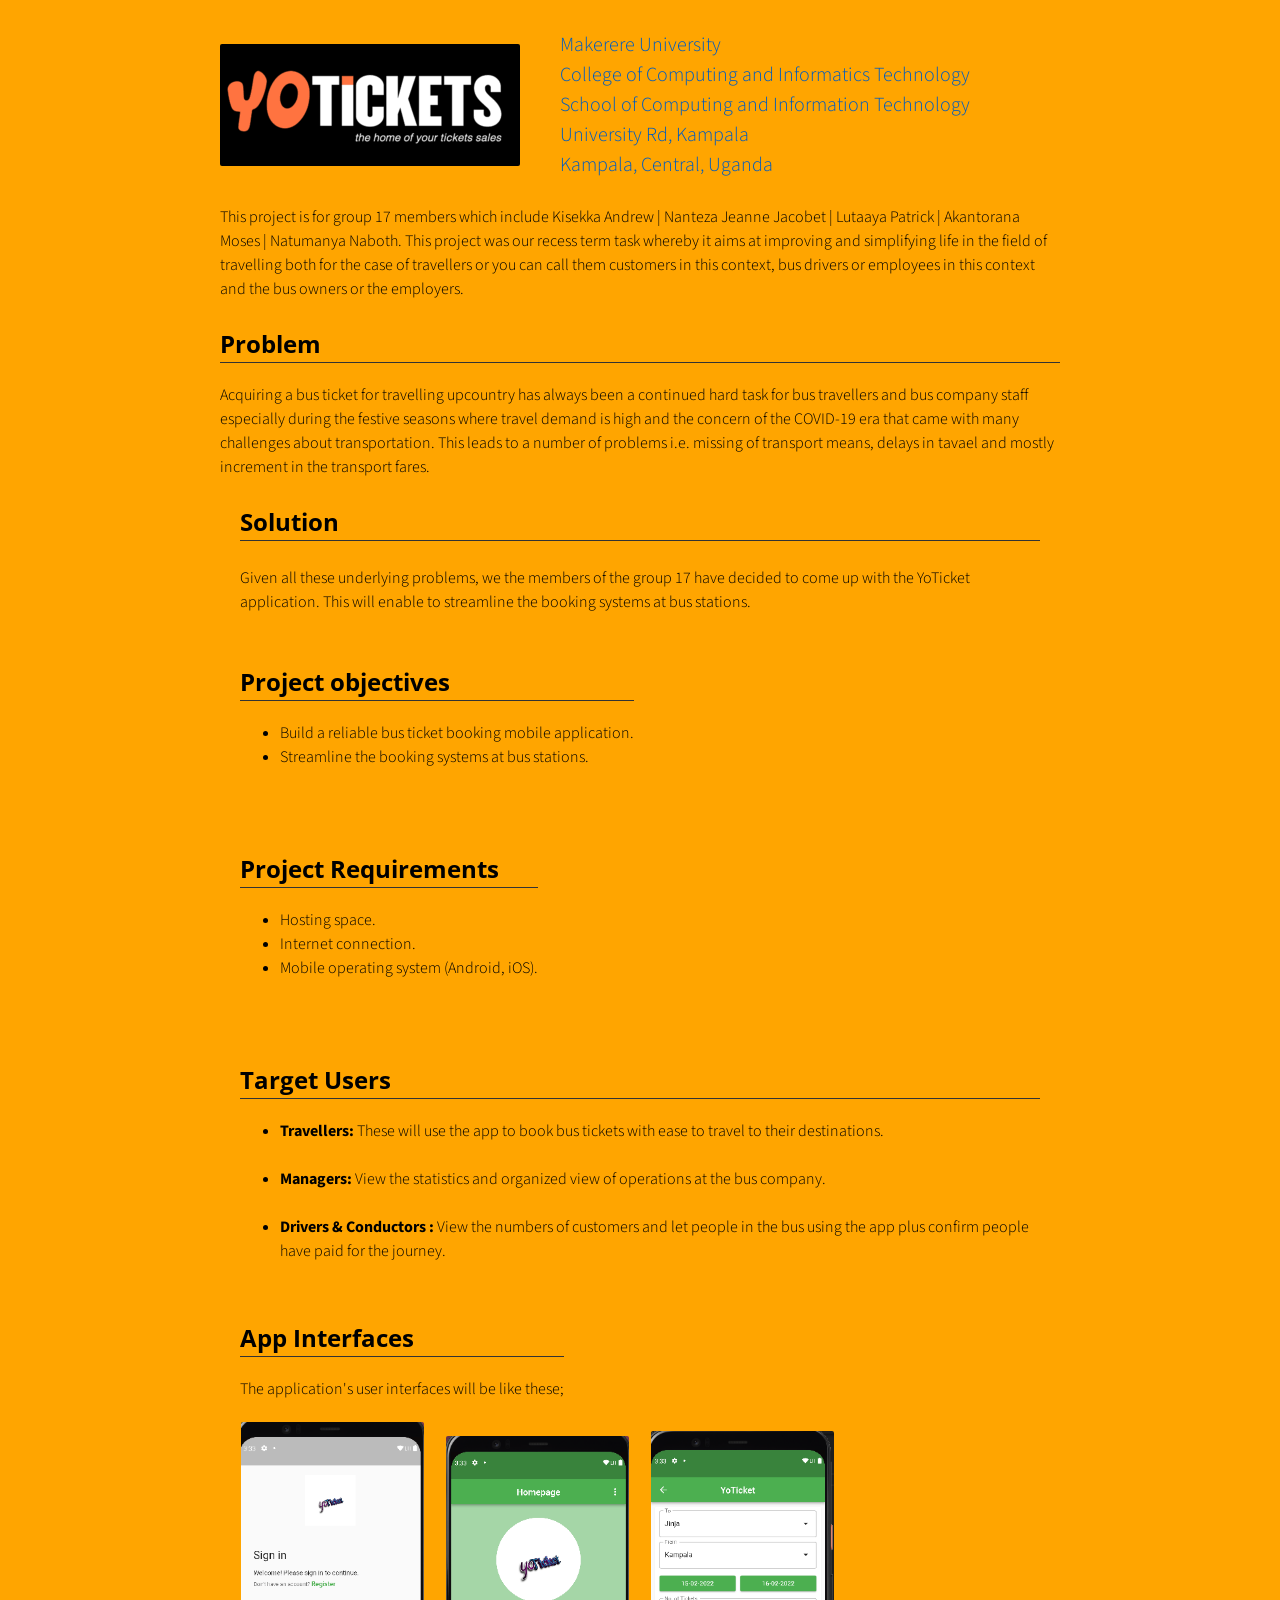
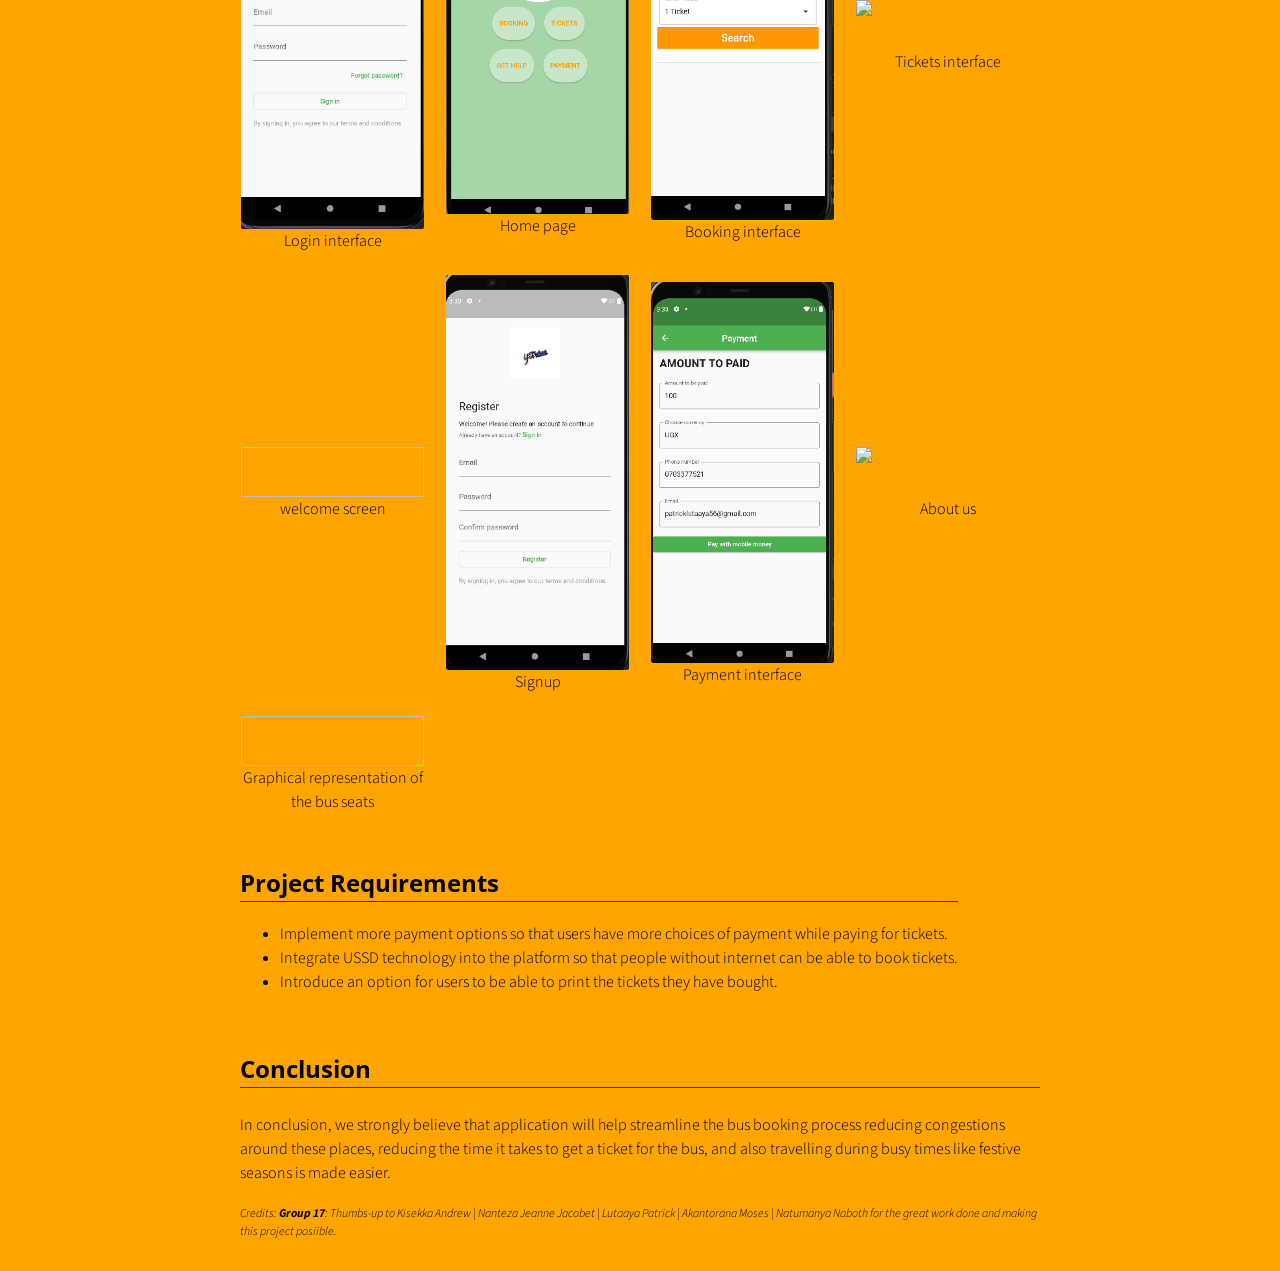
==== commit 8f975bff: "Update index.html" ====
--- a/index.html
+++ b/index.html
@@ -138,17 +138,14 @@
           <a class="flex-column"><img src="img/homepage.png">
             <div>Home page</div>
           </a><br>
-          <a class="flex-column"><img/confrmg.png">
-            <div>Notification message</div>
+        
           </a>          
           <a class="flex-column"><img src="img/booking details.png">
             <div>Booking interface</div>
           </a><br>
           <a class="flex-column"><img src="img/mech.jpg">
             <div>Tickets interface</div>
-          </a>
-          <a class="flex-column"><img src="img/sparen.jpg">
-            <div>Help interface</div>
+      </a>
           </a><br>
            <a class="flex-column"><img/splash.png">
             <div>welcome screen</div>
